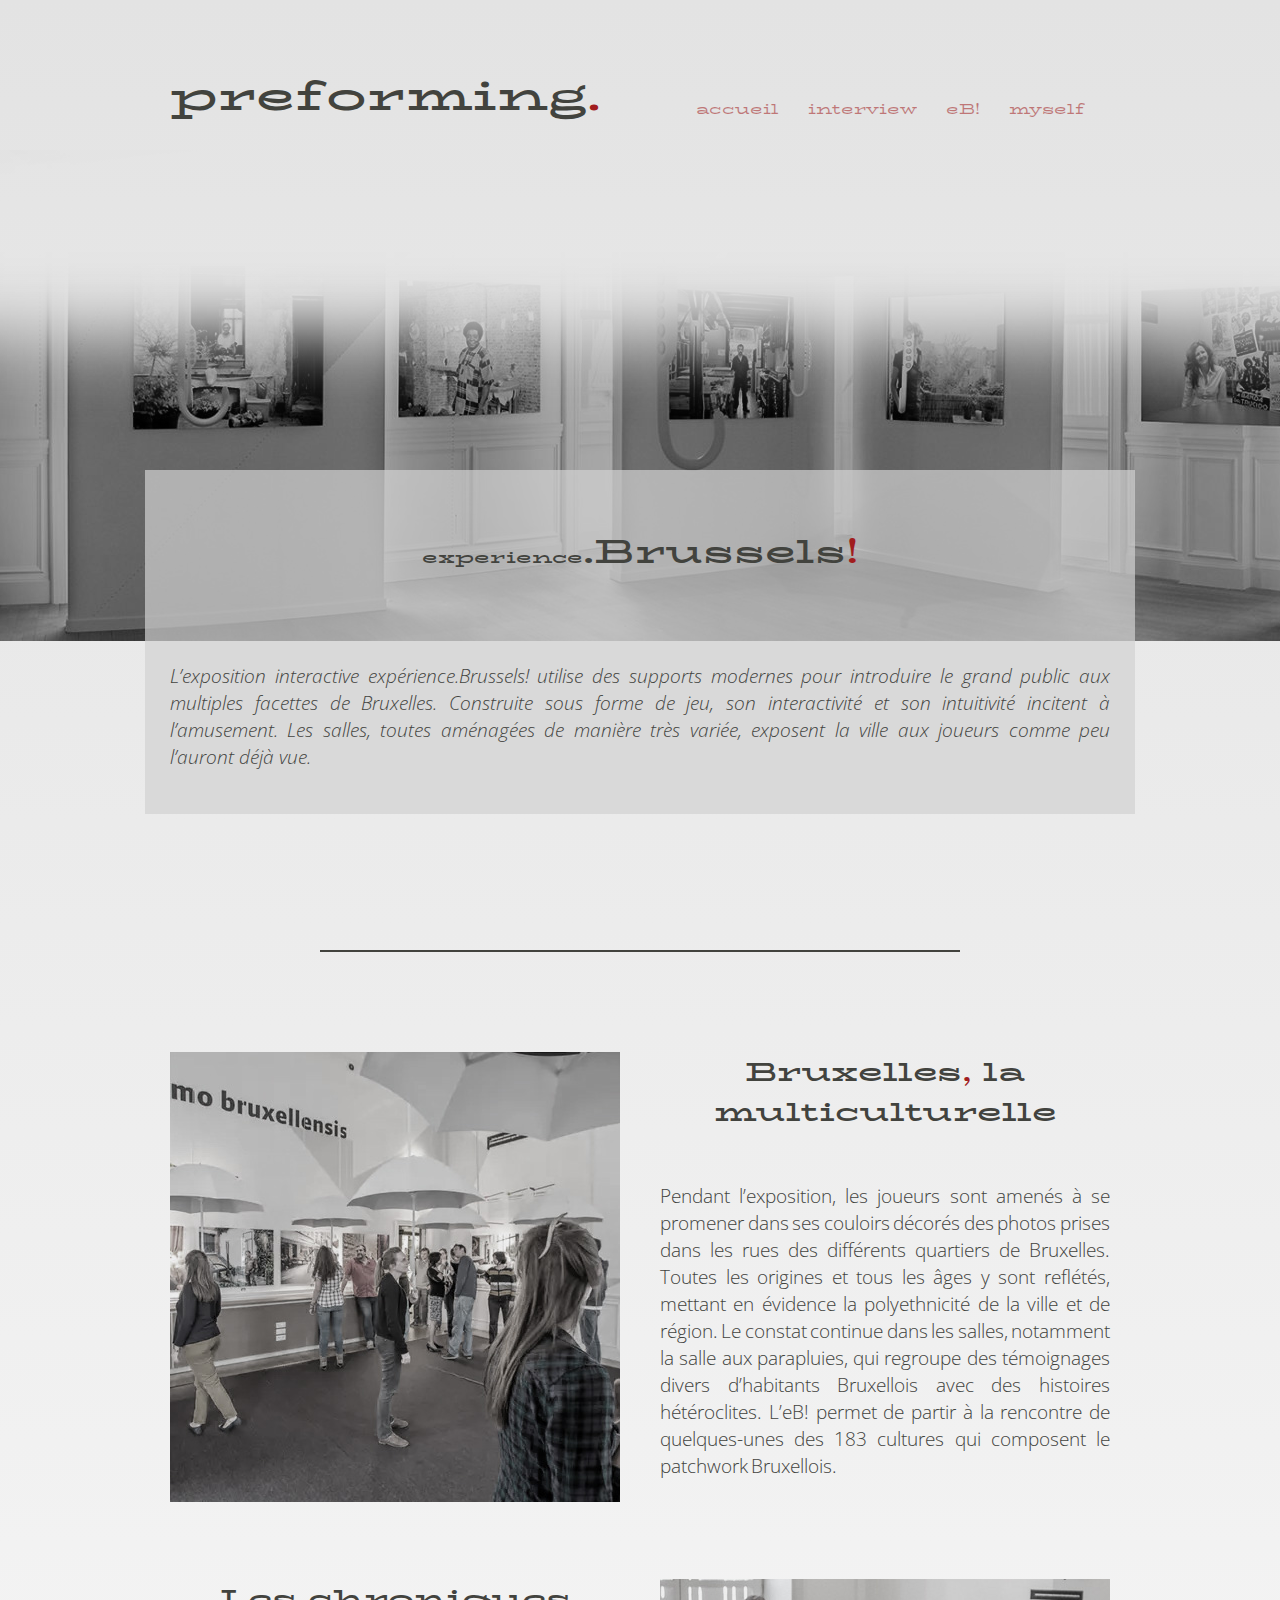
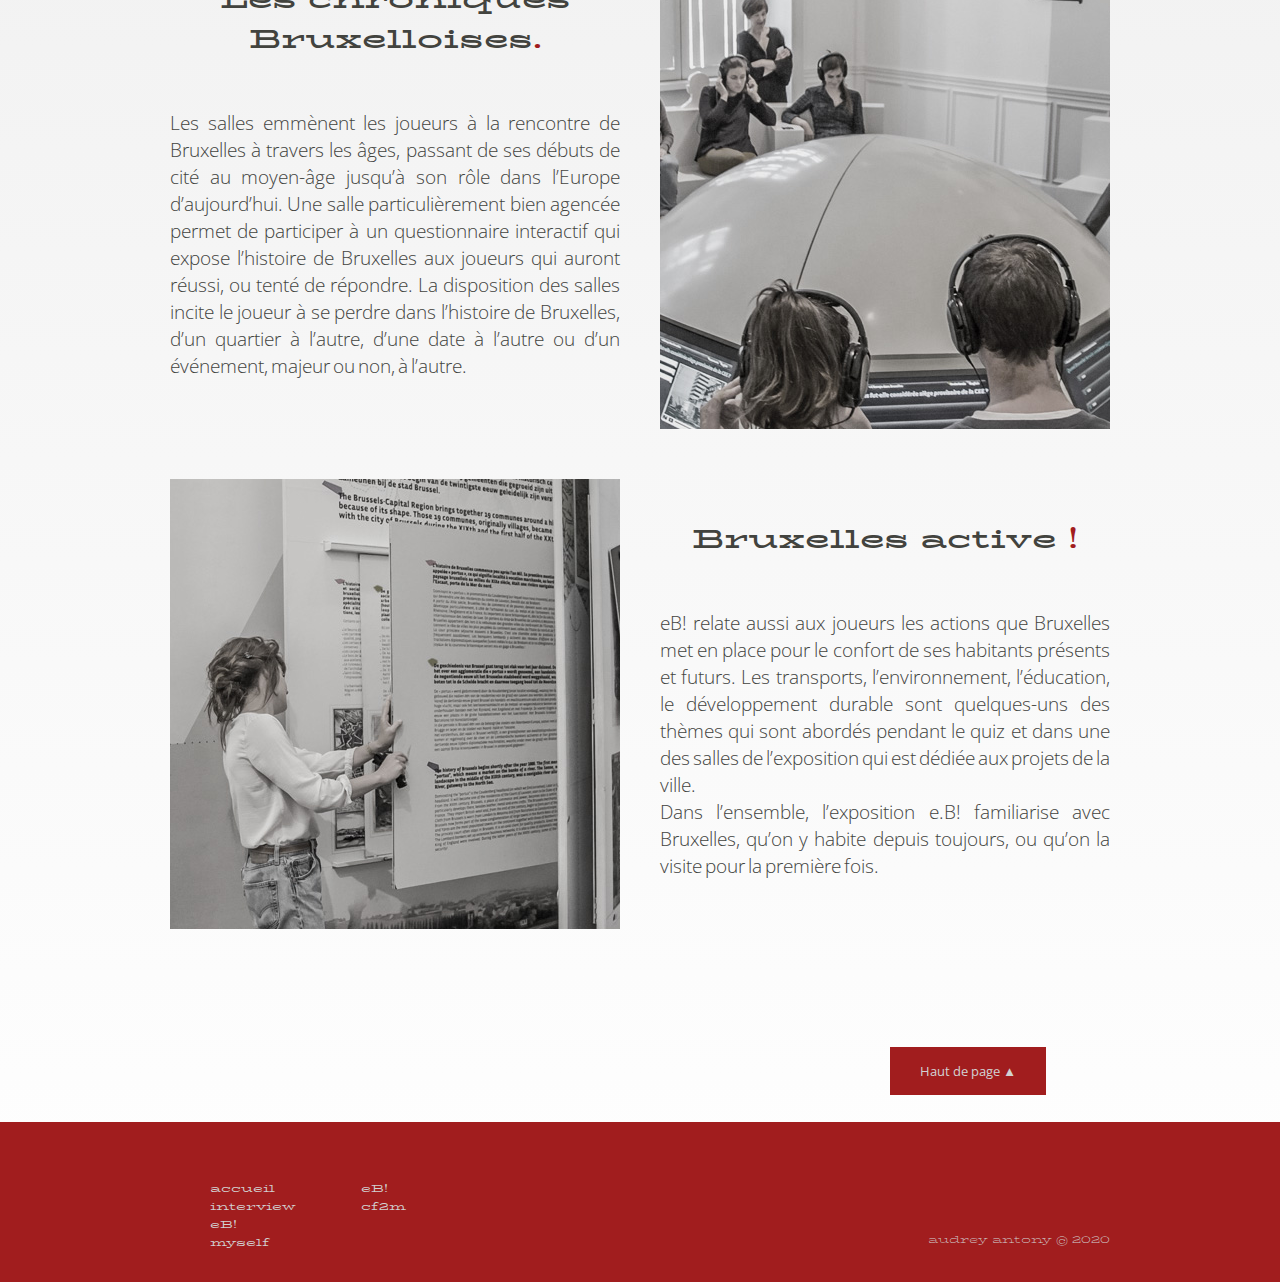
==== eb/eb.html @ 378e5534 "ajout projet" ====
<!DOCTYPE html>

	<html lang="fr">

		<head>
			<!-- TITLE -->
			<title>| Preforming | eB!</title>
			<!-- META -->
			<meta charset="utf-8">
			<meta name="keywords" content="HTML, CSS">
			<meta name="author" content="Audrey Antony">
			<meta name="description" content="Projet de fin de préformation de la classe de dev web de CF2M">
			<!-- LIEN PAGE DE STYLE -->
			<link rel="stylesheet" type="text/css" href="../style/style.css">
			<!-- LIEN PAGE JAVASCRIPT -->
			<script type="text/javascript" src="script.js"></script>
			<!-- POLICES SUPPLEMANTAIRES -->
			<link href="https://fonts.googleapis.com/css?family=BioRhyme+Expanded|Open+Sans:300&display=swap" rel="stylesheet"> 
		</head>

		<body id="hdp">

			
			<!-- HEADER -->

			<header>

				<div class="wrapper">
					<!-- TITLE -->
					<h1 id="title">preforming<span class="rouge">.</span></h1>

					<nav>
						<ul>
							<li class="rouge"><a href="../index.html">accueil</a></li>
							<li class="rouge"><a href="../interview/interview.html">interview</a></li>
							<li class="rouge"><a href="eb.html">eB!</a></li>
							<li class="rouge"><a href="../myself/myself.html">myself</a></li>
						</ul>
					</nav>
					
				</div>

			</header>

			<!-- INTRO ET IMAGE -->
			<section class="mainimagebruxelles">
				
				<div class="lowtexte">

					<h3><span class="smalltexte">experience</span>.Brussels<span class="rouge">!</span></h3>

					<p class="justifytexte">L’exposition interactive expérience.Brussels! utilise des supports modernes pour 
					introduire le grand public aux multiples facettes de Bruxelles. Construite sous 
					forme de jeu, son interactivité et son intuitivité incitent à l’amusement. 
					Les salles, toutes aménagées de manière très variée, exposent la ville aux 
					joueurs comme peu l’auront déjà vue.</p>

				</div>

			</section>

			<!-- SEPARATEUR -->
			<hr>

			<!-- SECTION TEXTE  -->
			<section class="wrapper" id="sectiontexte">

				<div>

					<img class="imgebleft" src="../img/lamulti.jpg" alt="bruxelles-multiculturelle">

					<h3>Bruxelles<span class="rouge">,</span> la multiculturelle</h3>

					<p style="text-align: justify;">Pendant l’exposition, les joueurs sont amenés à se promener dans ses couloirs décorés 
					des photos prises dans les rues des différents quartiers de Bruxelles. Toutes les 
					origines et tous les âges y sont reflétés, mettant en évidence la polyethnicité de la 
					ville et de région. Le constat continue dans les salles, notamment la salle aux parapluies, 
					qui regroupe des témoignages divers d’habitants Bruxellois avec des histoires hétéroclites. 
					L’eB! permet de partir à la rencontre de quelques-unes des 183 cultures qui composent le 
					patchwork Bruxellois.</p>
					
				</div>

				<div>

					<img class="imgebright" src="../img/leschroni.jpg" alt="chronique-bruxelles">

					<h3>Les chroniques Bruxelloises<span class="rouge">.</span></h3>

					<p style="text-align: justify;">Les salles emmènent les joueurs à la rencontre de Bruxelles à travers les âges, 
					passant de ses débuts de cité au moyen-âge jusqu’à son rôle dans l’Europe 
					d’aujourd’hui. Une salle particulièrement bien agencée permet de participer à un 
					questionnaire interactif qui expose l’histoire de Bruxelles aux joueurs qui auront 
					réussi, ou tenté de répondre. La disposition des salles incite le joueur à se perdre 
					dans l’histoire de Bruxelles, d’un quartier à l’autre, d’une date à l’autre ou d’un 
					événement, majeur ou non, à l’autre.</p>
					
				</div>

				<div>

					<img class="imgebleft" src="../img/lesact.jpg" alt="bruxelles-active">

					<h3><br>Bruxelles active <span class="rouge">!</span></h3>

					<p style="text-align: justify;">eB! relate aussi aux joueurs les actions que Bruxelles met en place pour le confort 
					de ses habitants présents et futurs. Les transports, l’environnement, l’éducation, le 
					développement durable sont quelques-uns des thèmes qui sont abordés pendant le quiz et dans 
					une des salles de l’exposition qui est dédiée aux projets de la ville. <br>Dans l’ensemble, 
					l’exposition e.B! familiarise avec Bruxelles, qu’on y habite depuis toujours, ou qu’on 
					la visite pour la première fois.</p>
					
				</div>

			</section>


			<!-- BOUTON HAUT DE PAGE -->
			<section class="wrapperwithheight">
				<a href="#hdp">
					<button class="boutonhdp">
					Haut de page ▲
					</button>
				</a>
			</section>


			<!-- FOOTER  -->
			<footer>
				<!-- LISTE DES LIENS -->
				<div class="wrapper">
					<ul>
						<li><a href="../index.html">accueil</a></li>
						<li><a href="../interview/interview.html">interview</a></li>
						<li><a href="eb.html">eB!</a></li>
						<li><a href="../myself/myself.html">myself</a></li>
					</ul>
					<ul>
						<li><a href="https://www.visit.brussels/en/sites/experiencebrussels" target="_blank">eB!</a></li>
						<li><a href="https://www.cf2m.be/" target="_blank">cf2m</a></li>
					</ul>
				</div>

				<div>
					<p>audrey antony © 2020</p>
				</div>

			</footer>


		</body>

	</html>
---- style/style.css ----
/*MEMO DU DOC
	Couleur du background : #c8c8c8
	Couleur de la police principale : #42433E
	Couleur foncé
	Couleur titre supplémentaire :#EAEAEA;
	Couleur claire supplémentaire : #D2D2D2
	Polices :
    font-family: 'BioRhyme Expanded', serif;
    font-family: 'Open Sans', sans-serif; (option font-weight 300)
*/


* {
	font-family: 'Open Sans', sans-serif;
}

body {
	 background-image: linear-gradient(to bottom, #e3e3e3, #eaeaea, #f1f1f1, #f8f8f8, #ffffff);
	 background-repeat: no-repeat;
	 background-color: #ffffff;
	 margin: 0 auto;
}

h3 {
	color: #42433E;
	font-size: 1.6em;
	text-align: center;
	font-family: 'BioRhyme Expanded', serif;

}

h4 {
	color: #42433E;
	text-align: center;
	font-family: 'Open Sans', sans-serif;
	font-weight: 300;
}

h5 {
	font-family: 'BioRhyme Expanded', serif;
	color: #42433E;
	margin-top: 65px;
}

a {
	text-decoration: none;
	color: inherit;
}

p {
	font-weight: 300;
	color: #42433E;
	font-size: 1.2em;
	max-width: 940px;
}

hr {
	border:none;
	height: 20px;
 	width: 640px;
	margin: 30px auto;
	border-bottom: 2px solid #42433E;
}

.wrapper {
	width: 940px;
	margin: 0 auto;
	padding: 0 10px;
}

.wrapperwithheight {
	width: 940px;
	margin: 0 auto;
	padding: 0 10px;
	height: 120px;
}

.boutonhdp {
	background-color: #A11D1E;
	border: none;
	color: #D2D2D2;
	padding: 15px 30px;
	text-align: center;
	margin: 45px 25px 0 720px;
}




/*TITRE PRINCIPAL ET NAV*/

#title {
	color: #42433E;
	font-size: 40px;
	font-family: 'BioRhyme Expanded', serif;
}

.rouge {
	color: #A11D1E;
	font-family: 'BioRhyme Expanded', serif;}

header {
	height: 150px;
}

header h1 {
	float: left;
	margin: 65px 0 0 0 ;
}

header nav {
	float: right;
	margin-top: 80px;
}

header nav ul li {
	display: inline-block;
}

header nav ul li a {
	font-family: 'BioRhyme Expanded', serif;
	font-size: 0.8em;
	margin-right: 25px;
	opacity: 55%;
	transition: 1s opacity;
}

header nav ul li a:hover {
	transition: 1s;
	opacity: 100%;
}



/*BACKGROUND PRINCIPAUX*/

.mainimagemontagne {
	background: url(../img/montagne.png) center;
	background-repeat: no-repeat;
	background-position: top;
	height: 750px;
}

.mainimagebruxelles {
	background: url(../img/bruxelles.png) center;
	background-repeat: no-repeat;
	background-position: top;
	height: 750px;
}

.mainimageinterview {
	background: url(../img/interview.png) center;
	background-repeat: no-repeat;
	background-position: top;
	height: 750px;
}

.mainimagemyself {
	background: url(../img/myselfpage.png) center;
	background-repeat: no-repeat;
	background-position: top;
	height: 750px;
}

/*BACKGROUND IMAGE FLEXBOX*/

#interview {
	background-image: url(../img/firm.jpg);
}

#eB {
	background-image: url(../img/eB!.jpg);
}

#myself {
	background-image: url(../img/myself.jpg);
}


/*FLEXBOX*/
.flex-container {
	width: 940px;
	margin: 0 auto;
	padding: 250px 25px 0 25px;
 	display: flex;
 	/*FLEX-FLOW COMBINE FLEX-DIRECTION ET FLEX-WRAP DANS CET ORDRE*/
 	flex-flow: row nowrap;
 	justify-content: space-between;
 	align-content: space-between;
 }

 .flex-item {
 	width: 255px;
 	height: 400px;
 	margin: 20px 0px 20px 0px;
 	transition:  width 2s;
 }

 /*FLEXBOX HOVERS*/


 .flex-item:hover {
 	width: 315px;
 	transition: 2s;
 }

 /*INSIDE FLEX DIV*/

.inside-flex-item {
	height: 120px;
	position: relative;
	top: 250px;
	background-color: rgba(10, 10, 10, 0.4);
	transition-property: inherit;
}

.inside-flex-item h2 {
	font-family: 'BioRhyme Expanded', serif;
	color: #EAEAEA;
	font-size: 1.8em;
	margin: 0 10px;
}

.inside-flex-item p {
	width: 200px;
	padding: 0 10px;
	font-size: 0.9em;
	font-weight: 300;
	font-style: italic;
	color: #D2D2D2;
}

/*SECTION CODE IMG ET TEXTE*/

#htmlcssjs {
	max-height: 100px;
	width: auto;
	display: block;
	margin: 40px auto;
	opacity: 80%;
	transition: 1s opacity;
}

#htmlcssjs:hover {
	transition: 1s opacity;
	opacity: 100%;
}

.wrapper p {
	text-align: center;
	word-spacing: -2px;
	margin-top: 50px;
}


/*CONTACT INPUT*/

form {
	width: 940px;
	text-align: center;
	margin: 30px auto;
}

input {
	width: 200px;
}

textarea {
	text-align: center;
	padding: 5px;
	margin-bottom: 25px;
}

/*FOOTER*/


footer {
	height: 160px;
	background: #A11D1E;
}

footer div {
	margin: 0 auto;
	width: 940px;
}


footer div ul {
	float: left;
	padding-top: 40px;
	display: inline-block;
	color:  #D2D2D2;
}


footer div ul li {
	font-size: 0.8em;
	margin-right: 25px;
	list-style: none;
}

footer div ul li a {
	font-size: 0.8em;
	font-family: 'BioRhyme Expanded', serif;
}

footer div p {
	font-size: 0.6em;
	padding-top: 100px;
	color: #D2D2D2;
	float: right;
	margin-left: 25px;
	display: inline-block;
	font-family: 'BioRhyme Expanded', serif;
}

/*PAGE BRUXELLES*/

.lowtexte {
	position: relative;
	top: 320px;
	width: 940px;
	margin: auto;
	padding: 25px;
	background-color: rgba(210, 210, 210, 0.7);
}

.lowtexte h3 {
	font-size: 2em;
	margin-bottom: 85px;
}

.lowtexte p {
	font-style: italic;
}

.wrapper h3 {
	margin-top: 100px;
}

.justifytexte {
	text-align: justify;
	font-style: italic;
	font-weight: 300;
}

.imgebleft {
	/*border: 4px solid rgba(150,150,150,0.4);*/
	display: flex;
	float: left;
	margin-right: 40px;
}

.imgebright {
	/*border: 4px solid rgba(150,150,150,0.4);*/
	display: flex;
	float: right;
	margin-left: 40px;
}

#sectiontexte {
	height: 1550px;
}


/*PAGE INTERVIEW*/

.centertexte {
	text-align: center;
}

.smalltexte {
	font-size: 0.5em;
	font-family: 'BioRhyme Expanded', serif;
}

#sylvain {
	height: 280px;
	display: inline-flex;
	float: left;
	margin: 20px 60px 0 0;
}

.right {
	text-align: right;
}

.left {
	text-align: left;
}

#logo {
	max-height: 100px;
	width: auto;
	display: block;
	margin: 60px auto 0 auto;
}


/*PAGE MYSELF*/

#stage {
	margin-bottom: 85px;
}


/*
*/
/*PARTIE GALERIE*/
/*
*/
#galerie {
	width: 940px;	
	text-align: center;	
	margin: 100px auto 30px auto;
	padding: 20px auto;

}

.ligne > .colone {
  padding: 0 6px;
  margin: 0 auto;
}

.ligne:after {
  content: "";
  display: table;
  clear: both;
}

.ligne {
	align-content: center;
	margin: 0 auto;
}

.colone {
  float: right;
  width: 300px;
  height: 210px;
  margin: 0 auto;
  padding: 10px auto;
}

/* CONTENU CACHÉ FOND D'ÉCRAN */
.condition {
  display: none;
  position: fixed;
  z-index: 1;
  padding-top: 50px;
  left: 0;
  top: 0;
  width: 100%;
  height: 100%;
  overflow: auto;
  background-color: #ffffff;
}

 /*CONTENU CACHÉ*/
.inside-condition {
  position: relative;
  background-color: #ffffff;
  margin: auto;
  padding: 0;
  width: 90%;
  max-width: 740px;
}

/* CROIX EXIT */
.croix {
  color: #42433E;
  position: absolute;
  top: 15px;
  right: 25px;
  font-size: 35px;
  font-weight: bold;
}

.croix:hover,
.croix:focus {
  color: #A11D1E;
  text-decoration: none;
  cursor: pointer;
}

/* CACHETTE DES GROSSES IMAGES */
.grossesimages {
  display: none;
}

/* BOUTON DE NAVIGATION PHOTOS */
.prec,
.suiv {
  cursor: pointer;
  position: absolute;
  top: 50%;
  width: auto;
  padding: 16px;
  margin-top: -50px;
  background-color: rgba(200, 200, 200, 0.6);
  color: #42433E;
  font-weight: bold;
  font-size: 20px;
  transition: 0.6s ease;
  border-radius: 0 3px 3px 0;
  user-select: none;
  -webkit-user-select: none;
  right: 698px;
}

.suiv {
  right: 0;
  border-radius: 3px 0 0 3px;
}

/* HOVERs BOUTONS */
.prec:hover,
.suiv:hover {
  background-color: rgba(200, 200, 200, 0.7);
  color: #A11D1E;
}

/* NUMÉROs DES PHOTOS */
.numphoto {
  color: #A11D1E;
  font-size: 12px;
  font-family: 'BioRhyme Expanded', serif;
  padding: 8px 12px;
  position: absolute;
}

/* TITRE */
.box-titre {
  text-align: center;
  margin: 2px 150px;
  background-color: rgba(210, 210, 210, 0.7);
  padding: 1px 16px;
}

img.demo {
  opacity: 0.5;
  box-shadow: none;
  transition: 1s;
}

img.demo:hover {
    box-shadow: 0 4px 8px 0 rgba(150, 150, 150, 0.2), 0 6px 20px 0 rgba(160, 160, 160, 0.19);
}

.active,
.demo:hover {
  transition: 1s;
  opacity: 1;
}

img.hover-shadow {
  transition: 0.3s;
}

.hover-shadow:hover {
  box-shadow: 0 4px 8px 0 rgba(150, 150, 150, 0.2), 0 6px 20px 0 rgba(160, 160, 160, 0.19);
}

/*FLEX CONTAINER PHOTO*/
.flex-container-photo {
	margin: 0 auto;
	padding: 5px 25px;
 	display: flex;
 	flex-flow: row nowrap;
 	justify-content: space-between;
 	align-content: space-between;
 }
}
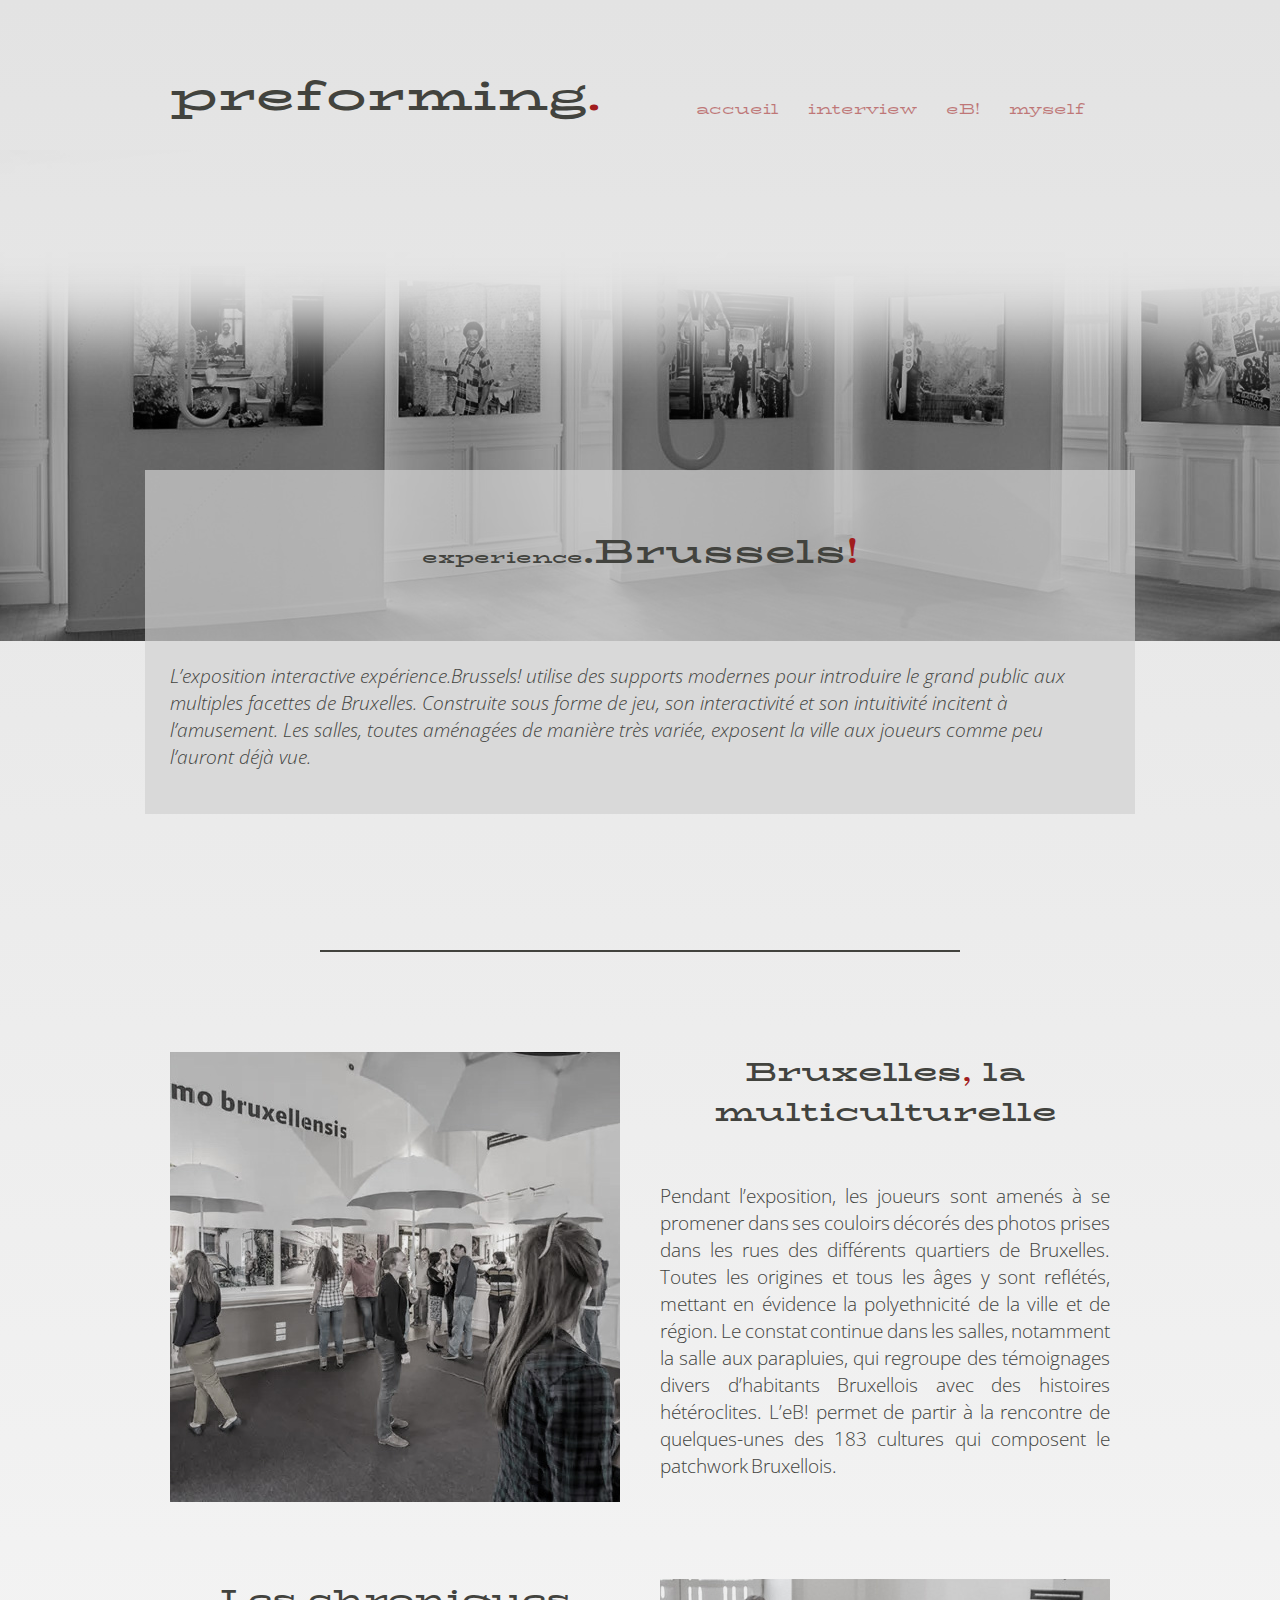
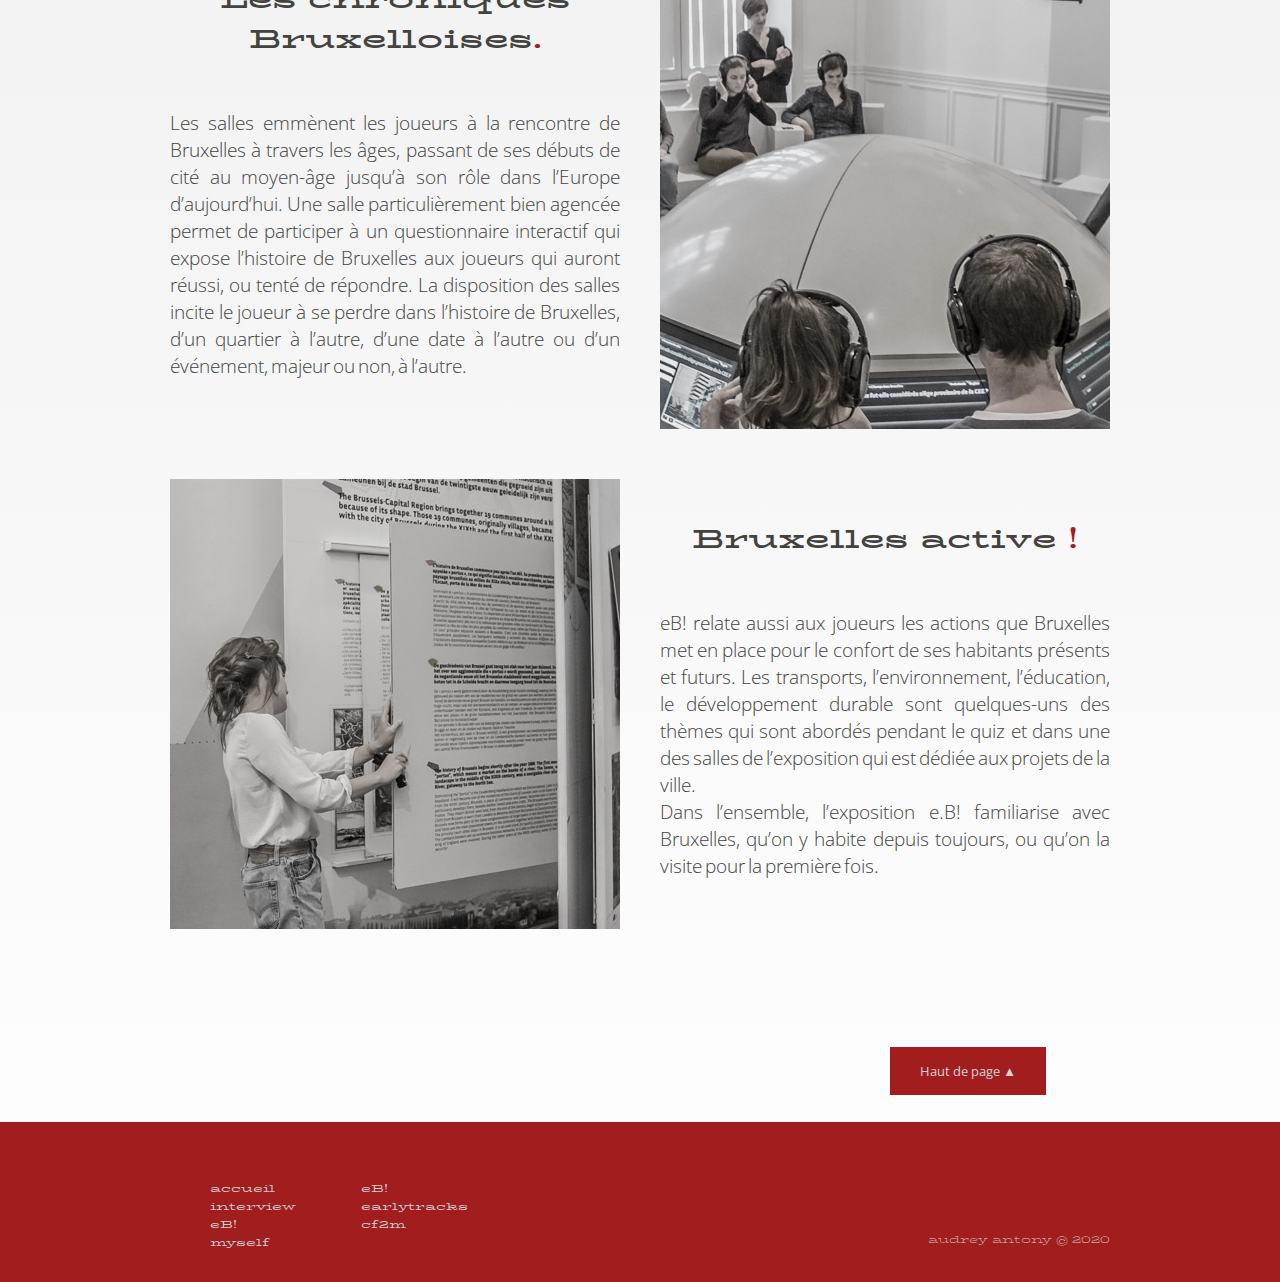
==== commit b4c47d7c: "mise à jour des fichiers" ====
--- a/eb/eb.html
+++ b/eb/eb.html
@@ -137,6 +137,7 @@
 					</ul>
 					<ul>
 						<li><a href="https://www.visit.brussels/en/sites/experiencebrussels" target="_blank">eB!</a></li>
+						<li><a href="https://www.earlytracks.com/" target="_blank">earlytracks</a></li>
 						<li><a href="https://www.cf2m.be/" target="_blank">cf2m</a></li>
 					</ul>
 				</div>
--- a/style/style.css
+++ b/style/style.css
@@ -1,10 +1,10 @@
 
 /*MEMO DU DOC
-	Couleur du background : #c8c8c8
-	Couleur de la police principale : #42433E
-	Couleur foncé
+	Couleur du background : #c8c8c8;
+	Couleur de la police principale : #42433E;
 	Couleur titre supplémentaire :#EAEAEA;
-	Couleur claire supplémentaire : #D2D2D2
+	Couleur claire supplémentaire : #D2D2D2;
+
 	Polices :
     font-family: 'BioRhyme Expanded', serif;
     font-family: 'Open Sans', sans-serif; (option font-weight 300)
@@ -63,6 +63,12 @@
 	border-bottom: 2px solid #42433E;
 }
 
+
+
+
+
+/*CLASS GÉNERAL*/
+
 .wrapper {
 	width: 940px;
 	margin: 0 auto;
@@ -75,6 +81,7 @@
 	padding: 0 10px;
 	height: 120px;
 }
+
 
 .boutonhdp {
 	background-color: #A11D1E;
@@ -88,6 +95,7 @@
 
 
 
+
 /*TITRE PRINCIPAL ET NAV*/
 
 #title {
@@ -130,6 +138,8 @@
 	transition: 1s;
 	opacity: 100%;
 }
+
+
 
 
 
@@ -163,6 +173,9 @@
 	height: 750px;
 }
 
+
+
+
 /*BACKGROUND IMAGE FLEXBOX*/
 
 #interview {
@@ -176,6 +189,9 @@
 #myself {
 	background-image: url(../img/myself.jpg);
 }
+
+
+
 
 
 /*FLEXBOX*/
@@ -184,7 +200,7 @@
 	margin: 0 auto;
 	padding: 250px 25px 0 25px;
  	display: flex;
- 	/*FLEX-FLOW COMBINE FLEX-DIRECTION ET FLEX-WRAP DANS CET ORDRE*/
+ 	/*NOTA BENE : FLEX-FLOW COMBINE FLEX-DIRECTION ET FLEX-WRAP DANS CET ORDRE*/
  	flex-flow: row nowrap;
  	justify-content: space-between;
  	align-content: space-between;
@@ -197,6 +213,10 @@
  	transition:  width 2s;
  }
 
+
+
+
+
  /*FLEXBOX HOVERS*/
 
 
@@ -204,6 +224,10 @@
  	width: 315px;
  	transition: 2s;
  }
+
+
+
+
 
  /*INSIDE FLEX DIV*/
 
@@ -231,6 +255,10 @@
 	color: #D2D2D2;
 }
 
+
+
+
+
 /*SECTION CODE IMG ET TEXTE*/
 
 #htmlcssjs {
@@ -254,6 +282,9 @@
 }
 
 
+
+
+
 /*CONTACT INPUT*/
 
 form {
@@ -271,6 +302,10 @@
 	padding: 5px;
 	margin-bottom: 25px;
 }
+
+
+
+
 
 /*FOOTER*/
 
@@ -315,6 +350,10 @@
 	font-family: 'BioRhyme Expanded', serif;
 }
 
+
+
+
+
 /*PAGE BRUXELLES*/
 
 .lowtexte {
@@ -339,12 +378,6 @@
 	margin-top: 100px;
 }
 
-.justifytexte {
-	text-align: justify;
-	font-style: italic;
-	font-weight: 300;
-}
-
 .imgebleft {
 	/*border: 4px solid rgba(150,150,150,0.4);*/
 	display: flex;
@@ -364,6 +397,9 @@
 }
 
 
+
+
+
 /*PAGE INTERVIEW*/
 
 .centertexte {
@@ -397,12 +433,34 @@
 	margin: 60px auto 0 auto;
 }
 
+.wrapperbutjustify {
+	width: 940px;
+	margin: 0 auto;
+	padding: 0 10px;
+	text-align: justify;
+}
+
+#introinterview {
+	padding-bottom: 65px;
+}
+
+
+
+
 
 /*PAGE MYSELF*/
 
 #stage {
 	margin-bottom: 85px;
 }
+
+
+
+
+
+
+
+
 
 
 /*
@@ -441,6 +499,8 @@
   margin: 0 auto;
   padding: 10px auto;
 }
+
+
 
 /* CONTENU CACHÉ FOND D'ÉCRAN */
 .condition {
@@ -466,6 +526,8 @@
   max-width: 740px;
 }
 
+
+
 /* CROIX EXIT */
 .croix {
   color: #42433E;
@@ -483,10 +545,14 @@
   cursor: pointer;
 }
 
+
+
 /* CACHETTE DES GROSSES IMAGES */
 .grossesimages {
   display: none;
 }
+
+
 
 /* BOUTON DE NAVIGATION PHOTOS */
 .prec,
@@ -513,12 +579,16 @@
   border-radius: 3px 0 0 3px;
 }
 
+
+
 /* HOVERs BOUTONS */
 .prec:hover,
 .suiv:hover {
   background-color: rgba(200, 200, 200, 0.7);
   color: #A11D1E;
 }
+
+
 
 /* NUMÉROs DES PHOTOS */
 .numphoto {
@@ -529,6 +599,8 @@
   position: absolute;
 }
 
+
+
 /* TITRE */
 .box-titre {
   text-align: center;
@@ -560,6 +632,8 @@
 .hover-shadow:hover {
   box-shadow: 0 4px 8px 0 rgba(150, 150, 150, 0.2), 0 6px 20px 0 rgba(160, 160, 160, 0.19);
 }
+
+
 
 /*FLEX CONTAINER PHOTO*/
 .flex-container-photo {
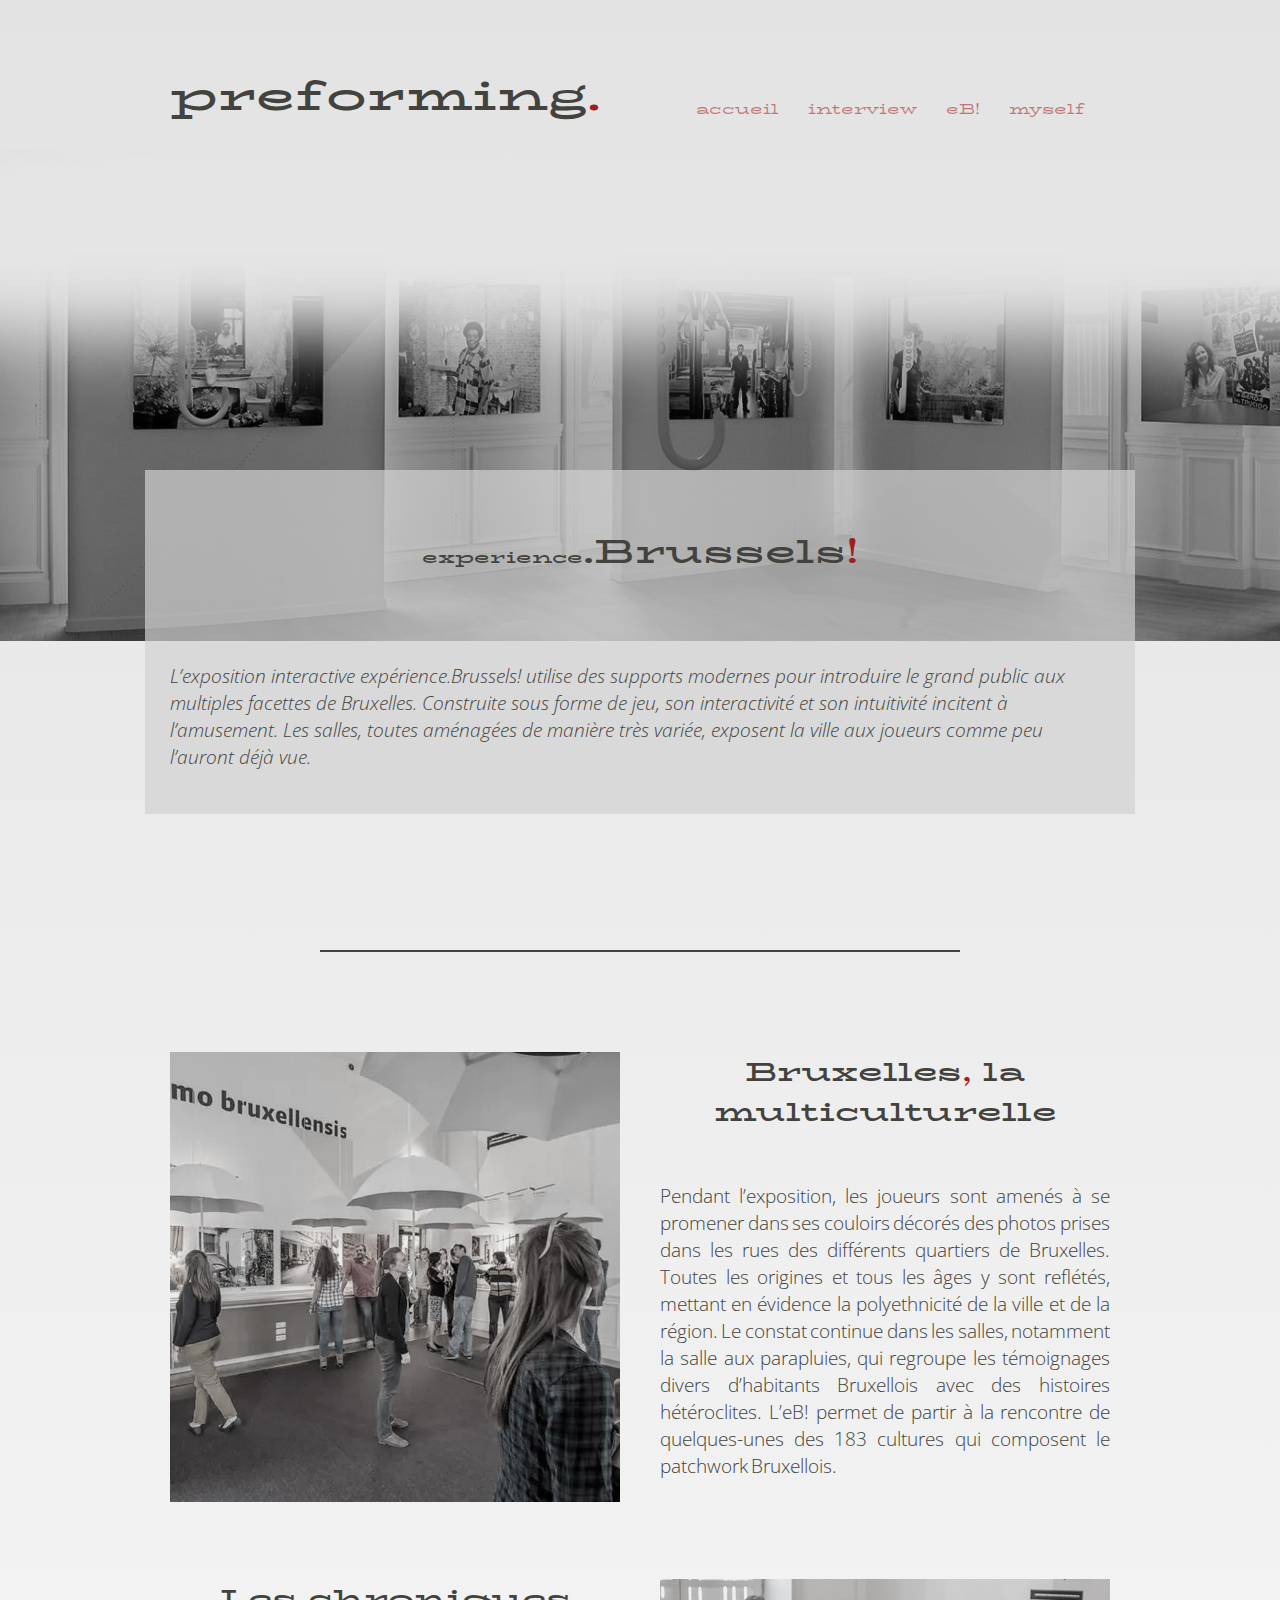
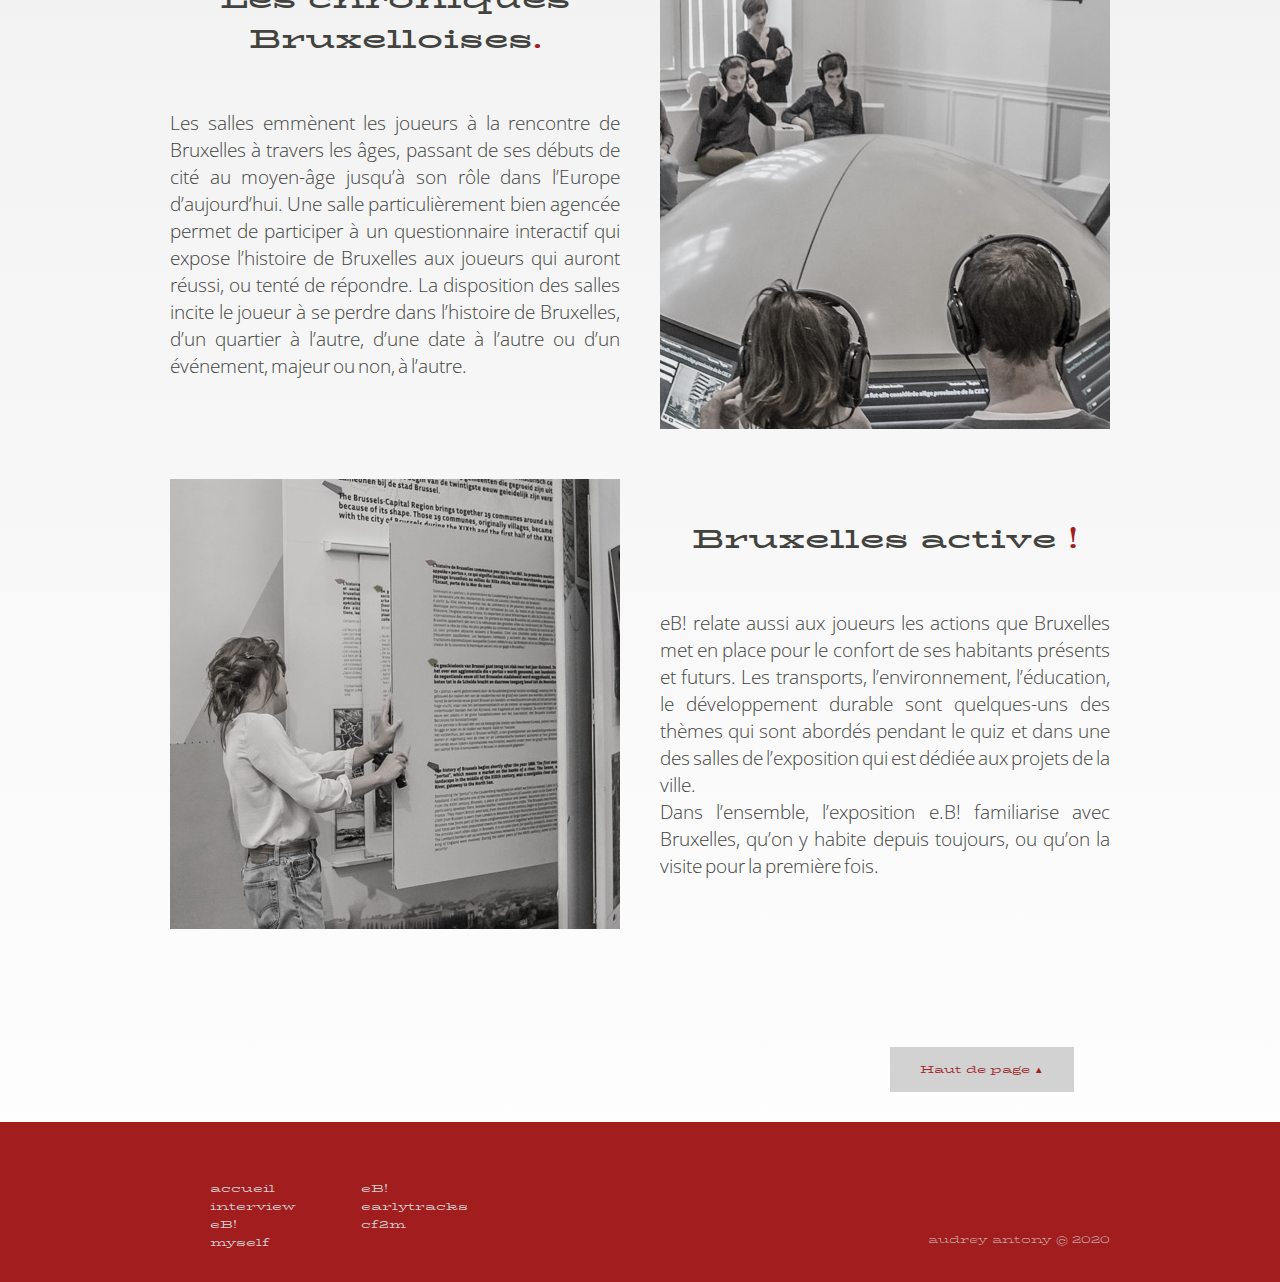
==== commit 35dda8ef: "encore une faute" ====
--- a/eb/eb.html
+++ b/eb/eb.html
@@ -74,8 +74,8 @@
 					<p style="text-align: justify;">Pendant l’exposition, les joueurs sont amenés à se promener dans ses couloirs décorés 
 					des photos prises dans les rues des différents quartiers de Bruxelles. Toutes les 
 					origines et tous les âges y sont reflétés, mettant en évidence la polyethnicité de la 
-					ville et de région. Le constat continue dans les salles, notamment la salle aux parapluies, 
-					qui regroupe des témoignages divers d’habitants Bruxellois avec des histoires hétéroclites. 
+					ville et de la région. Le constat continue dans les salles, notamment la salle aux parapluies, 
+					qui regroupe les témoignages divers d’habitants Bruxellois avec des histoires hétéroclites. 
 					L’eB! permet de partir à la rencontre de quelques-unes des 183 cultures qui composent le 
 					patchwork Bruxellois.</p>
 					
--- a/style/style.css
+++ b/style/style.css
@@ -1,7 +1,8 @@
 
 /*MEMO DU DOC
-	Couleur du background : #c8c8c8;
-	Couleur de la police principale : #42433E;
+	Couleur du background : #c8c8c8
+	Couleur de la police principale : #42433E
+	Couleur foncé
 	Couleur titre supplémentaire :#EAEAEA;
 	Couleur claire supplémentaire : #D2D2D2;
 
@@ -13,6 +14,7 @@
 
 * {
 	font-family: 'Open Sans', sans-serif;
+	scroll-behavior: smooth;
 }
 
 body {
@@ -63,10 +65,6 @@
 	border-bottom: 2px solid #42433E;
 }
 
-
-
-
-
 /*CLASS GÉNERAL*/
 
 .wrapper {
@@ -84,14 +82,21 @@
 
 
 .boutonhdp {
+	background-color: #D2D2D2;
+	font-family: 'BioRhyme Expanded', serif;
+	font-size: 0.6em;
+	border: none;
+	color: #A11D1E;
+	padding: 15px 30px;
+	text-align: center;
+	margin: 45px 25px 0 720px;
+
+}
+
+.boutonhdp:hover {
 	background-color: #A11D1E;
-	border: none;
 	color: #D2D2D2;
-	padding: 15px 30px;
-	text-align: center;
-	margin: 45px 25px 0 720px;
-}
-
+}
 
 
 
@@ -138,8 +143,6 @@
 	transition: 1s;
 	opacity: 100%;
 }
-
-
 
 
 
@@ -173,9 +176,6 @@
 	height: 750px;
 }
 
-
-
-
 /*BACKGROUND IMAGE FLEXBOX*/
 
 #interview {
@@ -189,9 +189,6 @@
 #myself {
 	background-image: url(../img/myself.jpg);
 }
-
-
-
 
 
 /*FLEXBOX*/
@@ -213,10 +210,6 @@
  	transition:  width 2s;
  }
 
-
-
-
-
  /*FLEXBOX HOVERS*/
 
 
@@ -224,10 +217,6 @@
  	width: 315px;
  	transition: 2s;
  }
-
-
-
-
 
  /*INSIDE FLEX DIV*/
 
@@ -255,10 +244,6 @@
 	color: #D2D2D2;
 }
 
-
-
-
-
 /*SECTION CODE IMG ET TEXTE*/
 
 #htmlcssjs {
@@ -282,9 +267,6 @@
 }
 
 
-
-
-
 /*CONTACT INPUT*/
 
 form {
@@ -303,8 +285,20 @@
 	margin-bottom: 25px;
 }
 
-
-
+.boutonenvoyer {
+	background-color: #D2D2D2;
+	color: #A11D1E;
+	padding: 3px 0;
+	text-align: center;
+	margin: 0 auto;
+	font-family: 'BioRhyme Expanded', serif;
+	border: none;
+}
+
+.boutonenvoyer:hover {
+	background-color: #A11D1E;
+	color: #D2D2D2;
+}
 
 
 /*FOOTER*/
@@ -350,10 +344,6 @@
 	font-family: 'BioRhyme Expanded', serif;
 }
 
-
-
-
-
 /*PAGE BRUXELLES*/
 
 .lowtexte {
@@ -397,9 +387,6 @@
 }
 
 
-
-
-
 /*PAGE INTERVIEW*/
 
 .centertexte {
@@ -441,11 +428,8 @@
 }
 
 #introinterview {
-	padding-bottom: 65px;
-}
-
-
-
+	margin: 65px auto 55px auto;
+}
 
 
 /*PAGE MYSELF*/
@@ -453,14 +437,6 @@
 #stage {
 	margin-bottom: 85px;
 }
-
-
-
-
-
-
-
-
 
 
 /*
@@ -499,8 +475,6 @@
   margin: 0 auto;
   padding: 10px auto;
 }
-
-
 
 /* CONTENU CACHÉ FOND D'ÉCRAN */
 .condition {
@@ -526,8 +500,6 @@
   max-width: 740px;
 }
 
-
-
 /* CROIX EXIT */
 .croix {
   color: #42433E;
@@ -545,14 +517,10 @@
   cursor: pointer;
 }
 
-
-
 /* CACHETTE DES GROSSES IMAGES */
 .grossesimages {
   display: none;
 }
-
-
 
 /* BOUTON DE NAVIGATION PHOTOS */
 .prec,
@@ -579,16 +547,12 @@
   border-radius: 3px 0 0 3px;
 }
 
-
-
 /* HOVERs BOUTONS */
 .prec:hover,
 .suiv:hover {
   background-color: rgba(200, 200, 200, 0.7);
   color: #A11D1E;
 }
-
-
 
 /* NUMÉROs DES PHOTOS */
 .numphoto {
@@ -599,8 +563,6 @@
   position: absolute;
 }
 
-
-
 /* TITRE */
 .box-titre {
   text-align: center;
@@ -632,8 +594,6 @@
 .hover-shadow:hover {
   box-shadow: 0 4px 8px 0 rgba(150, 150, 150, 0.2), 0 6px 20px 0 rgba(160, 160, 160, 0.19);
 }
-
-
 
 /*FLEX CONTAINER PHOTO*/
 .flex-container-photo {
